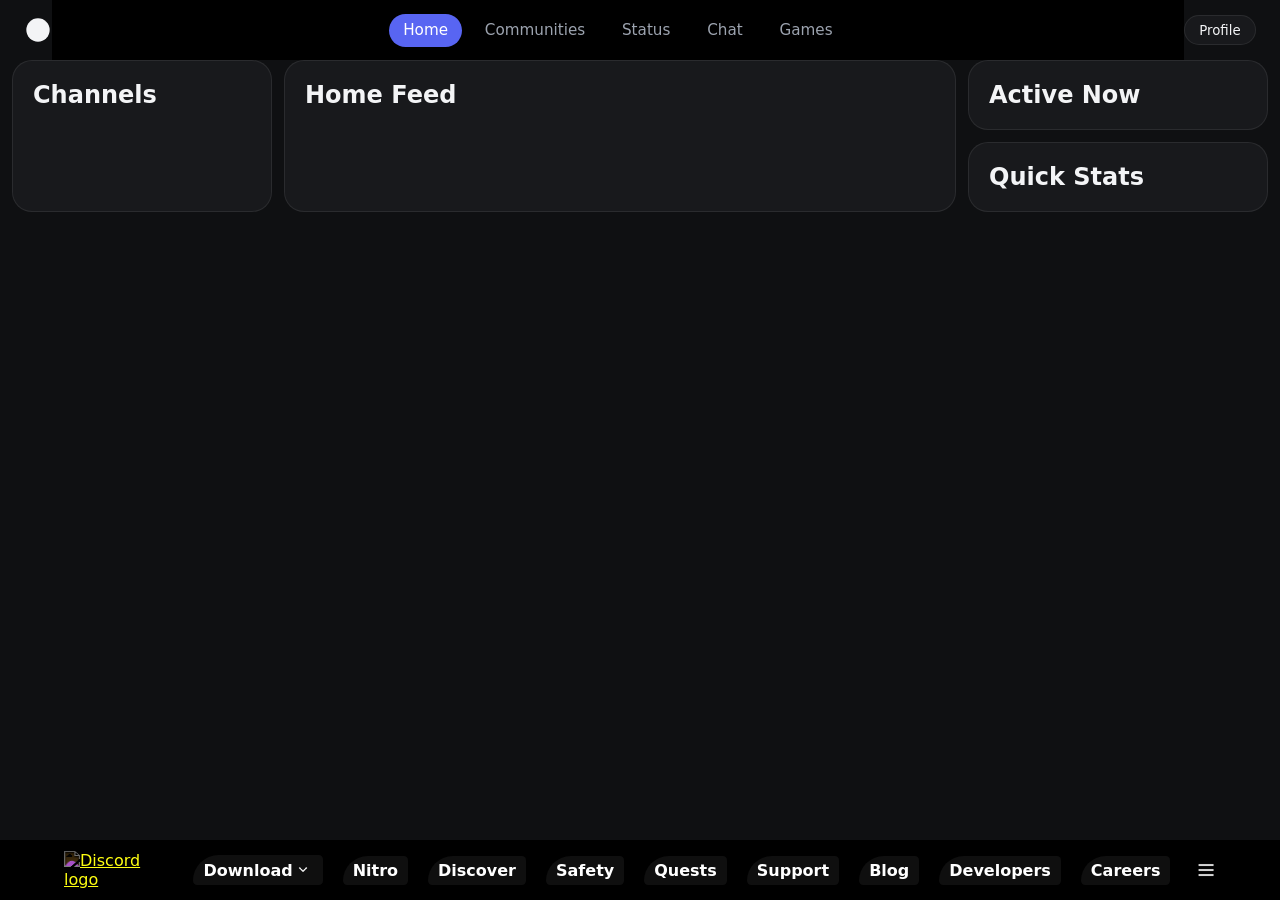
==== index.html @ 3b7f441c "sal" ====
<!DOCTYPE html>
<html lang="en">

<head>
    <meta charset="UTF-8">
    <meta name="viewport" content="width=device-width, initial-scale=1.0">
    <title>practice</title>
    <link rel="icon" type="image/png" href="image/blender.png">
    <link rel="stylesheet" href="practice.css">
</head>

<body>


    <header class="navigation" aria-label="Navigation area"> 
        <nav>

            <div class="nav-container" aria-label="Discord Logo">
                <a href="/" class="logo">
                    <img src="https://cdn.prod.website-files.com/6257adef93867e50d84d30e2/67d00cf7266d2c75571aebde_Example.svg"
                        alt="Discord logo">
                </a>
        <ul class="links">

            <li class="dropdown-wrapper">
                        <a href="#">Download</a>


                <ul class="dropdown-menu">
                            <li><a href="#">Resources</a></li>
                            <li><a href="#">FEDtastic</a></li>

                            <li class="random-wrapper">
                                <a href="#" class="random-class">Random</a>

                            <ul class="random-menu">
                                    <li class="">assuming</li>
                                    <li class="">returning</li>
                                <li class="sub-menu-wrapper">
                                        <a href="" class="sub-menu-text">assigning</a>

                                    <ul class="submenu-dropdown">
                                            <li>
                                                <a href="" class="">waiter</a>
                                            </li>
                                            <li class="">
                                                <a href="" class="">sucker</a>
                                            </li>
                                            <li class="sub-menu-wrapper">
                                                <a href="" class="">hero</a>
                                            </li>
                                            <li class="">
                                                <a href="" class="">deadman</a>
                                            </li>

                                        <li class="">
                                                <a href="" class="">hahaha</a>
                                            
                                            <ul class="submenu-dropdown">
                                                <li class="">
                                                    <a href="" class="">i</a>
                                                </li>
                                                <li class="sub-menu-wrapper">

                                                    <a href="" class="">bet</a>

                                                    <ul class="submenu-dropdown">
                                                        <li>
                                                            <a href="" class="">didn't</a>
                                                        </li>
                                                        <li class="">
                                                            <a href="" class="">expect</a>
                                                        </li>
                                                        <li class="sub-menu-wrapper">
                                                            <a href="" class="">this</a>

                                                        

                                                            <ul class="submenu-dropdown">
                                                            <li class="">
                                                            <a href="" class="">you</a>
                                                            </li>
                                                                <li>
                                                                    <a href="" class="">or</a>
                                                                </li>
                                                                <li class="">
                                                                    <a href="" class="">did</a>
                                                                </li>
                                                                <li class="">
                                                                    <a href="" class="">you?</a>
                                                                </li>
                                                            </ul>
                                                        </li>
                                                    </ul>
                                                </li>
                                            </ul>
                                    </li>
                                </ul>
                            </li>
                        </ul>

                    </li>
                
                </ul>
            </li>
                <li><a href="">Nitro</a></li>
                <li><a href="">Discover</a></li>
                <li><a href="">Safety</a></li>
                <li><a href="">Quests</a></li>
                <li><a href="">Support</a></li>
                <li><a href="">Blog</a></li>
                <li><a href="">Developers</a></li>
                <li><a href="">Careers</a></li>
        </ul>
        <img src="image/menu.png" alt="menu" class="menu">
            </div>
        </nav>
    </header>


<header class="app-header">
  <a href="/" class="brand-logo" aria-label="Dashboard Home">
    <!-- Inline SVG blends cleanly with any background -->
    <svg width="28" height="28" viewBox="0 0 24 24" fill="currentColor" aria-hidden="true">
      <circle cx="12" cy="12" r="10" />
    </svg>
  </a>

  

  <nav aria-label="Primary">
    <ul class="nav-links">
      <li><a href="/home" aria-current="page">Home</a></li>
      <li><a href="/communities">Communities</a></li>
      <li><a href="/status">Status</a></li>
      <li><a href="/chat">Chat</a></li>
      <li><a href="/games">Games</a></li>
    </ul>
  </nav>

   <button type="button" class="profile-trigger" aria-label="Open user menu">
    <span>Profile</span>
  </button>
 
</header>

<main class="bento-grid">
  <aside class="panel panel-left" aria-label="Channels and Navigation">
    <h2>Channels</h2>
  </aside>

  <section class="panel panel-center" aria-label="Main Feed">
    <h1>Home Feed</h1>
  </section>

  <aside class="panel-stack" aria-label="Activity and Widgets">
    <section class="panel">
      <h2>Active Now</h2>
    </section>
    <section class="panel">
      <h2>Quick Stats</h2>
    </section>
  </aside>
</main>



<section class="grid-flex" >

</section>
</body>

</html>
---- practice.css ----
*,
*::before,
*::after {
box-sizing: border-box;
font-family: system-ui, -apple-system, BlinkMacSystemFont, 'Segoe UI', Roboto, Oxygen, Ubuntu, Cantarell, 'Open Sans', 'Helvetica Neue', sans-serif;
}

* {
margin: 0;
padding: 0;
}

:root {
scrollbar-gutter: auto;
--theme-color: red;
--surface: #ffffff;
--text-main: #111827;
--text-muted: #4b5563;
--accent: #2563eb;
--accent-hover: #1d4ed8;
--radius: 12px;
}

.navigation{
position: sticky;
width: 100%;
min-height: 60px;
height: 60px;
display: flex;
align-items: center;
justify-content: center;

position: fixed;
bottom: 0;
z-index: 1000;

}
@media (max-width: 900px){
.navigation{
position: sticky;
}
}
nav {
width: 100%;
height: 100%;
display: flex;
align-items: center;
justify-content: center;
background-color: #000000;


}

.nav-container{
width: 90%;
display: flex;
align-items: center;
justify-content: space-between;
gap: clamp(20px, 2vw, 30px);
}

.logo {
width: clamp(100px, 13vw, 160px);
}

.logo > img {
width: 100%;
filter: invert();
}

.links {
display: flex;
align-items: center;
justify-content: center;
gap: 20px;
list-style: none;

}

.links > li {
display: flex;
align-items: center;
justify-content: center;
background-color: rgba(87, 87, 87, 0.178);
padding: 5px 10px;
border-radius: 10px;
border-top-left-radius: 60px;
transition: 0.1s ease-in-out;
}
.links > li:hover{
background-color: rgb(10, 4, 59);
}

.links > li:has(>.dropdown-menu)::after {
content: "";
display: inline-block;
width: 20px;
height: 20px;
background-image: url(image/blackdrop.png);
background-position: center;
background-size: contain;
background-repeat: no-repeat;
transition: transform 0.3s ease;
filter: invert();
}

.links > li:hover::after {
transform: rotate(180deg);
}

.links a{
text-decoration: none;
color: white;
font-weight: 600;
}



.dropdown ul {
display: flex;
flex-direction: column;
gap: 12px;
}

.dropdown-wrapper {
    position: relative;
}

/* The large Download panel */
.dropdown-menu {
    position: absolute;
    top: -300%;
    left: 0;
    z-index: 1000;

    width: min(680px, calc(100vw - 2rem));
    padding: 20px;

    display: none;
    grid-template-columns: repeat(2, minmax(0, 1fr));
    gap: 20px;

    list-style: none;
    background: #18191c;
    border: 1px solid rgba(255,255,255,.1);
    border-radius: 14px;
}
@media (max-width: 900px){
.dropdown-menu{
top: 90%;
z-index: 12000;
}
}
/* Open the panel */
.dropdown-wrapper:hover > .dropdown-menu,
.dropdown-wrapper:focus-within > .dropdown-menu {
    display: grid;
}


.random-wrapper,
.sub-menu-wrapper {
    position: relative;
}

/* Second-level dropdown */
.random-menu,
.submenu-dropdown {
    position: absolute;
    top: -400%;
    left: 0;
    z-index: 1001;
    width: min(680px, calc(100vw - 2rem));
    display: none;
    min-width: 180px;

    padding: 12px;
    list-style: none;
    background: #25252d;
    border-radius: 10px;
}

/* Reveal nested menus */
.random-wrapper:hover > .random-menu,
.random-wrapper:focus-within > .random-menu,
.sub-menu-wrapper:hover > .submenu-dropdown,
.sub-menu-wrapper:focus-within > .submenu-dropdown{
    display: block;
}





.menu{
  width: 20px;
}

:root {
  --bg-canvas: #0f1012;
  --bg-surface: #18191c;
  --bg-surface-hover: #23252a;
  --border-subtle: rgba(255, 255, 255, 0.08);
  --text-primary: #f3f4f6;
  --text-muted: #9ca3af;
  --accent: #5865f2;
  --radius-lg: 20px;
  --gap-grid: 12px;
}

* {
  box-sizing: border-box;
  margin: 0;
  padding: 0;
}

body {
  background-color: var(--bg-canvas);
  color: var(--text-primary);
  font-family: system-ui, -apple-system, sans-serif;

  display: flex;
  flex-direction: column;
}

.app-header {
  height: 60px;
  padding-inline: 1.5rem;
  display: flex;
  /* grid-template-columns: 1fr 250px 1fr;
  row-gap: 30px; */
  align-items: center;
  justify-content: space-between;

  
}

.brand-logo {
  color: var(--text-primary);
  display: flex;
  align-items: center;
}

.nav-links {
  list-style: none;
  display: flex;
  gap: 0.5rem;
}

.nav-links a {
  color: var(--text-muted);
  text-decoration: none;
  font-weight: 500;
  font-size: 0.95rem;
  padding: 0.45rem 0.9rem;
  border-radius: 999px;
  transition: color 0.15s ease, background-color 0.15s ease;
}

.nav-links a:hover {
  color: var(--text-primary);
  background-color: var(--bg-surface);
}

/* Clear active state indicator */
.nav-links a[aria-current="page"] {
  color: #ffffff;
  background-color: var(--accent);
}

.profile-trigger {
  background-color: var(--bg-surface);
  color: var(--text-primary);
  border: 1px solid var(--border-subtle);
  padding: 0.4rem 0.9rem;
  border-radius: 999px;
  font-weight: 500;
  cursor: pointer;
  width: max-content;
  height: fit-content;
}

/* Bento Grid Layout */
.bento-grid {
  flex: 1;
  padding: 0 var(--gap-grid) var(--gap-grid);
  display: grid;
  grid-template-columns: 260px 1fr 300px;
  gap: var(--gap-grid);
  
}

.panel {
  background-color: var(--bg-surface);
  border: 1px solid var(--border-subtle);
  border-radius: var(--radius-lg);
  padding: 1.25rem;
  
}

.panel-stack {
  display: grid;
  grid-template-rows: 1fr 1fr;
  gap: var(--gap-grid);
}

@media (max-width: 900px) {
  .bento-grid {
    grid-template-columns: 1fr;
  }
  .links{
    display: none;
  }
}
@media (max-width: 700px){
.app-header {
  width: 100%;
  height: 60px;
  padding-inline: 1.5rem;
  display: grid;
  /* grid-template-columns: 1fr 250px 1fr; */
  gap: 30px;
  align-items: center;
  justify-content: space-between;
} 
}
.grid-flex{
    flex: 1;
    background-color: var(--theme-color);
    
}
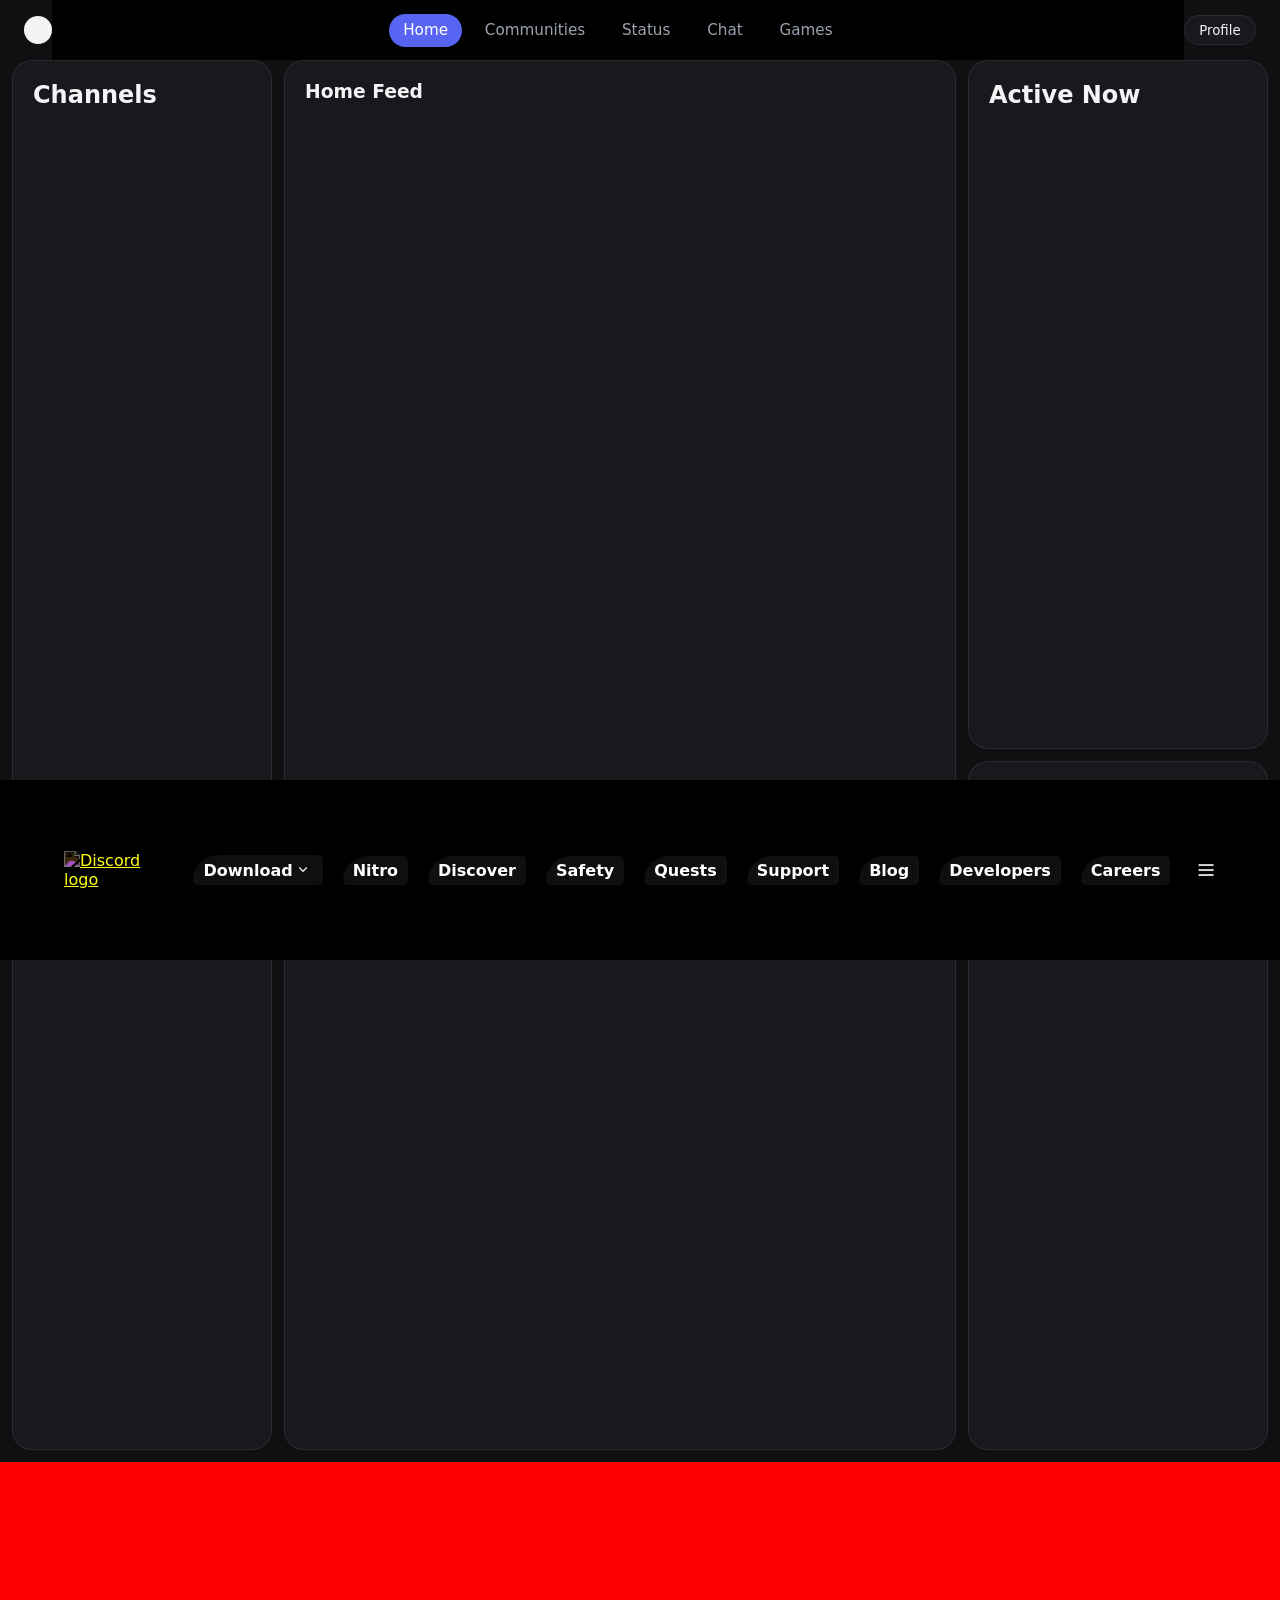
==== commit 9551ea6c: "song" ====
--- a/index.html
+++ b/index.html
@@ -13,7 +13,7 @@
 
 
     <header class="navigation" aria-label="Navigation area"> 
-        <nav>
+        <nav class="nav-area">
 
             <div class="nav-container" aria-label="Discord Logo">
                 <a href="/" class="logo">
@@ -117,18 +117,27 @@
         </nav>
     </header>
 
-
+<main>
 <header class="app-header">
+    <header class="mobile-app-header">
   <a href="/" class="brand-logo" aria-label="Dashboard Home">
     <!-- Inline SVG blends cleanly with any background -->
     <svg width="28" height="28" viewBox="0 0 24 24" fill="currentColor" aria-hidden="true">
-      <circle cx="12" cy="12" r="10" />
+      <circle cx="12" cy="12" r="12" />
     </svg>
   </a>
-
+   <button type="button" class="profile-trigger" aria-label="Open user menu">
+    <span>Profile</span>
+  </button>
+</header>
+<a href="/" class="brand-logo" aria-label="Dashboard Home">
+    <!-- Inline SVG blends cleanly with any background -->
+    <svg width="28" height="28" viewBox="0 0 24 24" fill="currentColor" aria-hidden="true">
+      <circle cx="12" cy="12" r="12" />
+    </svg>
+  </a>
   
-
-  <nav aria-label="Primary">
+  <nav aria-label="Primary" class="primary">
     <ul class="nav-links">
       <li><a href="/home" aria-current="page">Home</a></li>
       <li><a href="/communities">Communities</a></li>
@@ -138,13 +147,13 @@
     </ul>
   </nav>
 
-   <button type="button" class="profile-trigger" aria-label="Open user menu">
+ <button type="button" class="profile-trigger" aria-label="Open user menu">
     <span>Profile</span>
   </button>
- 
+
 </header>
 
-<main class="bento-grid">
+<section class="bento-grid">
   <aside class="panel panel-left" aria-label="Channels and Navigation">
     <h2>Channels</h2>
   </aside>
@@ -161,13 +170,14 @@
       <h2>Quick Stats</h2>
     </section>
   </aside>
-</main>
-
+</section>
 
 
 <section class="grid-flex" >
 
 </section>
+</main>
+
 </body>
 
 </html>
--- a/practice.css
+++ b/practice.css
@@ -12,16 +12,27 @@
 }
 
 :root {
-scrollbar-gutter: auto;
---theme-color: red;
---surface: #ffffff;
---text-main: #111827;
---text-muted: #4b5563;
---accent: #2563eb;
---accent-hover: #1d4ed8;
---radius: 12px;
-}
-
+
+  --theme-color: red;
+  --bg-canvas: #0f1012;
+  --bg-surface: #18191c;
+  --bg-surface-hover: #23252a;
+  --border-subtle: rgba(255, 255, 255, 0.08);
+  --text-primary: #f3f4f6;
+  --text-muted: #9ca3af;
+  --accent: #5865f2;
+  --radius-lg: 20px;
+  --gap-grid: 12px;
+}
+
+
+
+
+body {
+  background-color: var(--bg-canvas);
+  color: var(--text-primary);
+  font-family: system-ui, -apple-system, sans-serif;
+}
 .navigation{
 position: sticky;
 width: 100%;
@@ -41,14 +52,14 @@
 position: sticky;
 }
 }
-nav {
+.nav-area{
 width: 100%;
-height: 100%;
+height: 20%;
 display: flex;
 align-items: center;
 justify-content: center;
 background-color: #000000;
-
+position: fixed;
 
 }
 
@@ -190,40 +201,16 @@
 }
 
 
-
-
-
 .menu{
   width: 20px;
 }
 
-:root {
-  --bg-canvas: #0f1012;
-  --bg-surface: #18191c;
-  --bg-surface-hover: #23252a;
-  --border-subtle: rgba(255, 255, 255, 0.08);
-  --text-primary: #f3f4f6;
-  --text-muted: #9ca3af;
-  --accent: #5865f2;
-  --radius-lg: 20px;
-  --gap-grid: 12px;
-}
-
-* {
-  box-sizing: border-box;
-  margin: 0;
-  padding: 0;
-}
-
-body {
-  background-color: var(--bg-canvas);
-  color: var(--text-primary);
-  font-family: system-ui, -apple-system, sans-serif;
-
-  display: flex;
+main{
+   display: flex;
   flex-direction: column;
-}
-
+  min-height: 300dvh;
+  width: 100%;
+}
 .app-header {
   height: 60px;
   padding-inline: 1.5rem;
@@ -235,11 +222,25 @@
 
   
 }
-
+.mobile-app-header{
+display: none;
+}
 .brand-logo {
   color: var(--text-primary);
   display: flex;
   align-items: center;
+}
+
+
+.primary{
+  width: 100%;
+height: 100%;
+
+display: flex;
+align-items: center;
+justify-content: center;
+background-color: #000000;
+overflow-x: scroll;
 }
 
 .nav-links {
@@ -319,15 +320,25 @@
   height: 60px;
   padding-inline: 1.5rem;
   display: grid;
-  /* grid-template-columns: 1fr 250px 1fr; */
+
   gap: 30px;
   align-items: center;
   justify-content: space-between;
 } 
+.primary{
+overflow-x: scroll;
+}
+.nav-links {
+ padding-inline: 600px;
+ padding-left: 400px;
+}
+
+.app-header > .brand-logo, .profile-trigger{
+  display: none;
+}
 }
 .grid-flex{
     flex: 1;
     background-color: var(--theme-color);
-    
-}
-
+    /* width: 100%; */
+}
